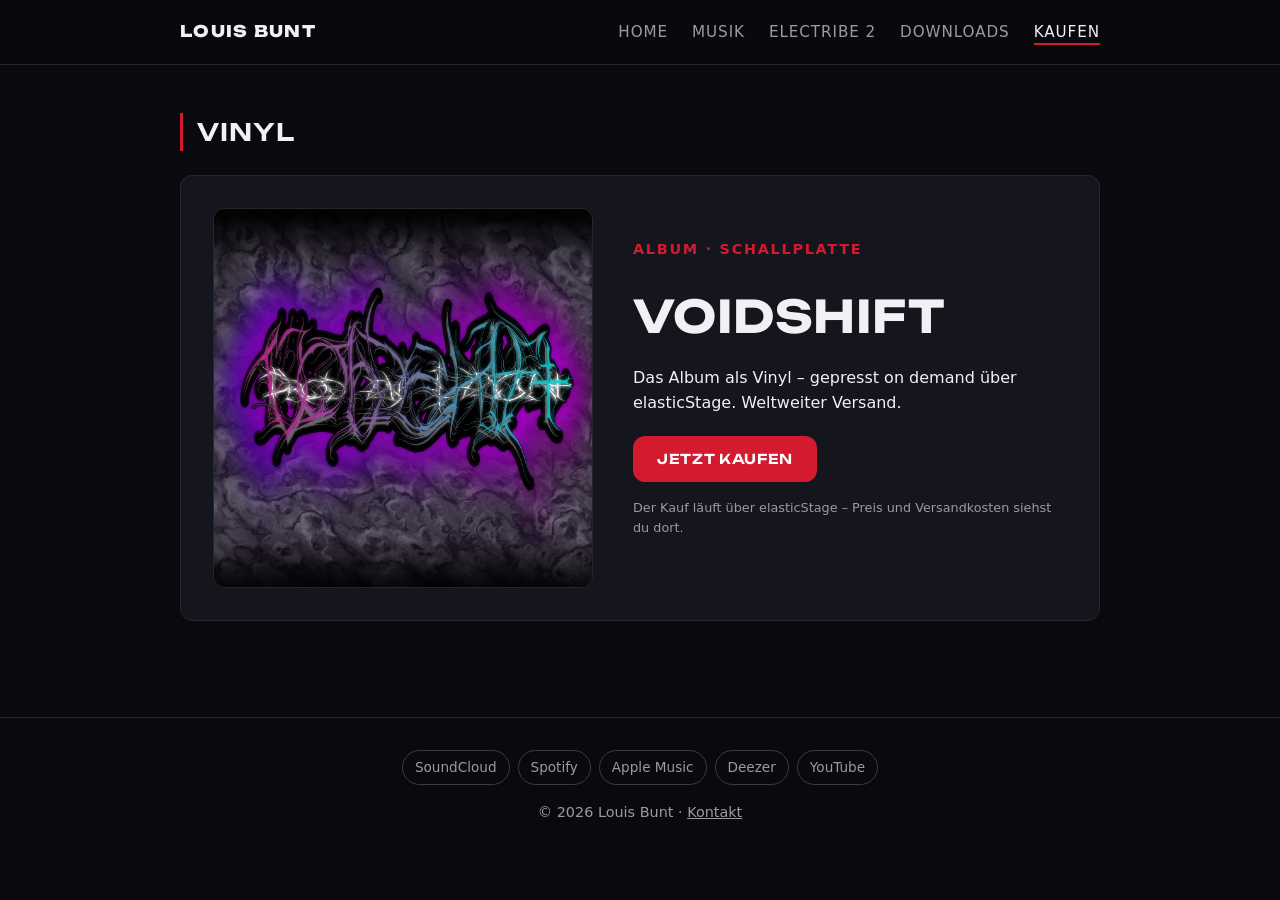
==== louis-bunt-web/kaufen.html @ 80502c78 "Louis Bunt – Website und E2S Sample Manager (erste Veröffentlichung) Statische Website (louis-bunt-w" ====
<!DOCTYPE html>
<html lang="de">
<head>
  <meta charset="UTF-8">
  <meta name="viewport" content="width=device-width, initial-scale=1.0">
  <title>Kaufen – Louis Bunt</title>
  <meta name="description" content="Voidshift – das Album von Louis Bunt als Schallplatte kaufen.">
  <link rel="preconnect" href="https://fonts.googleapis.com">
  <link rel="preconnect" href="https://fonts.gstatic.com" crossorigin>
  <link href="https://fonts.googleapis.com/css2?family=Unbounded:wght@400;600;800&display=swap" rel="stylesheet">
  <link rel="stylesheet" href="css/style.css">
</head>
<body>

  <header>
    <div class="container">
      <nav class="nav">
        <a href="index.html" class="nav-logo">Louis Bunt</a>
        <button class="nav-toggle" aria-label="Menü öffnen">☰</button>
        <ul class="nav-links">
          <li><a href="index.html">Home</a></li>
          <li><a href="musik.html">Musik</a></li>
          <li><a href="electribe.html">Electribe 2</a></li>
          <li><a href="downloads.html">Downloads</a></li>
          <li><a href="kaufen.html" class="active">Kaufen</a></li>
        </ul>
      </nav>
    </div>
  </header>

  <main>
    <section>
      <div class="container">
        <h2 class="section-title">Vinyl</h2>
        <div class="shop-item">
          <div class="shop-cover">
            <img src="images/voidshift-cover.png" alt="Cover-Artwork des Albums Voidshift" loading="lazy">
          </div>
          <div class="shop-info">
            <p class="hero-eyebrow">Album · Schallplatte</p>
            <h1>Voidshift</h1>
            <p>Das Album als Vinyl – gepresst on demand über elasticStage. Weltweiter Versand.</p>
            <a href="https://elasticstage.com/soundcloud/releases/louis-bunt-voidshift-album" class="btn" target="_blank" rel="noopener">Jetzt kaufen</a>
            <p class="shop-note">Der Kauf läuft über elasticStage – Preis und Versandkosten siehst du dort.</p>
          </div>
        </div>
      </div>
    </section>
  </main>

  <footer>
    <div class="container">
      <div class="socials">
        <a href="https://soundcloud.com/louis-braun-676518148" class="platform-link" target="_blank" rel="noopener">SoundCloud</a>
        <a href="https://open.spotify.com/artist/4r1x6EJdY0ZOuGLt7uO670" class="platform-link" target="_blank" rel="noopener">Spotify</a>
        <a href="https://music.apple.com/us/artist/1554259324" class="platform-link" target="_blank" rel="noopener">Apple Music</a>
        <a href="https://www.deezer.com/us/artist/121831472" class="platform-link" target="_blank" rel="noopener">Deezer</a>
        <a href="https://www.youtube.com/@LouisBunt-Techno" class="platform-link" target="_blank" rel="noopener">YouTube</a>
        <!-- TODO: Instagram-Link ergänzen, sobald angelegt -->
      </div>
      <p>© 2026 Louis Bunt · <a href="mailto:braunlouis18@gmail.com">Kontakt</a></p>
    </div>
  </footer>

  <script src="js/main.js"></script>
</body>
</html>
---- louis-bunt-web/css/style.css ----
/* ============================================
   Louis Bunt Web – Grundgerüst Styles
   ============================================ */

:root {
  --bg: #0a0a0e;
  --bg-card: #15151d;
  --text: #f0f0f5;
  --text-muted: #9a9aa5;
  --accent: #d41a2e;
  --accent-hover: #ff3a4e;
  --glow: #3b2bb3;
  --border: #26262f;
  --radius: 12px;
  --max-width: 960px;
  --display: "Unbounded", system-ui, sans-serif;
}

* { margin: 0; padding: 0; box-sizing: border-box; }

html { scroll-behavior: smooth; }

body {
  font-family: system-ui, -apple-system, "Segoe UI", Roboto, sans-serif;
  background: var(--bg);
  color: var(--text);
  line-height: 1.6;
}

h1, h2, h3, .nav-logo {
  font-family: var(--display);
  letter-spacing: 0.01em;
}

.container {
  max-width: var(--max-width);
  margin: 0 auto;
  padding: 0 1.25rem;
}

/* ---------- Header / Navigation ---------- */
header {
  position: sticky;
  top: 0;
  z-index: 100;
  background: rgba(10, 10, 14, 0.85);
  backdrop-filter: blur(10px);
  border-bottom: 1px solid var(--border);
}

.nav {
  display: flex;
  align-items: center;
  justify-content: space-between;
  height: 64px;
}

.nav-logo {
  font-weight: 800;
  font-size: 1rem;
  text-transform: uppercase;
  letter-spacing: 0.08em;
  color: var(--text);
  text-decoration: none;
}

.nav-logo:hover { color: var(--accent-hover); }

.nav-links {
  display: flex;
  gap: 1.5rem;
  list-style: none;
}

.nav-links a {
  color: var(--text-muted);
  text-decoration: none;
  transition: color 0.2s;
}

.nav-links a { font-size: 0.95rem; text-transform: uppercase; letter-spacing: 0.06em; }

.nav-links a:hover { color: var(--text); }

.nav-links a.active {
  color: var(--text);
  border-bottom: 2px solid var(--accent);
  padding-bottom: 2px;
}

/* Mobile Nav */
.nav-toggle {
  display: none;
  background: none;
  border: none;
  color: var(--text);
  font-size: 1.5rem;
  cursor: pointer;
}

@media (max-width: 640px) {
  .nav-toggle { display: block; }
  .nav-links {
    display: none;
    position: absolute;
    top: 64px;
    left: 0;
    right: 0;
    flex-direction: column;
    background: var(--bg-card);
    padding: 1rem 1.25rem;
    border-bottom: 1px solid var(--border);
  }
  .nav-links.open { display: flex; }
}

/* ---------- Hero ---------- */
.hero {
  position: relative;
  padding: 5rem 0 4.5rem;
  text-align: center;
  overflow: hidden;
}

.hero::before {
  content: "";
  position: absolute;
  inset: -20% -10%;
  background:
    radial-gradient(ellipse 60% 45% at 50% 30%, rgba(59, 43, 179, 0.35), transparent 70%),
    radial-gradient(ellipse 40% 30% at 50% 55%, rgba(212, 26, 46, 0.12), transparent 70%);
  pointer-events: none;
}

.hero .container { position: relative; }

.hero-banner {
  display: block;
  width: 100%;
  max-width: 720px;
  margin: 0 auto 2.5rem;
  border-radius: var(--radius);
  box-shadow: 0 20px 60px rgba(0, 0, 0, 0.6), 0 0 80px rgba(59, 43, 179, 0.25);
}

.hero-eyebrow {
  color: var(--accent);
  font-weight: 600;
  font-size: 0.9rem;
  letter-spacing: 0.12em;
  text-transform: uppercase;
  margin-bottom: 0.5rem;
}

.hero .btn { margin: 0 0.35rem 0.5rem; }

.hero h1 {
  font-size: clamp(2.2rem, 7vw, 4.5rem);
  font-weight: 800;
  text-transform: uppercase;
  line-height: 1.1;
  margin-bottom: 0.75rem;
  text-shadow: 0 0 40px rgba(212, 26, 46, 0.35);
}

.hero p {
  color: var(--text-muted);
  font-size: 1.15rem;
  max-width: 560px;
  margin: 0 auto 2rem;
}

/* ---------- Buttons ---------- */
.btn {
  display: inline-block;
  padding: 0.75rem 1.5rem;
  border-radius: var(--radius);
  background: var(--accent);
  color: #fff;
  text-decoration: none;
  font-weight: 600;
  transition: background 0.2s;
}

.btn {
  font-family: var(--display);
  font-size: 0.85rem;
  text-transform: uppercase;
  letter-spacing: 0.05em;
}

.btn:hover {
  background: var(--accent-hover);
  box-shadow: 0 4px 24px rgba(212, 26, 46, 0.4);
}

.btn-outline {
  background: transparent;
  border: 1px solid var(--accent);
  color: var(--accent);
}

.btn-outline:hover {
  background: var(--accent);
  color: #fff;
}

/* ---------- Sections ---------- */
section { padding: 3rem 0; }

.section-title {
  font-size: 1.5rem;
  font-weight: 600;
  text-transform: uppercase;
  letter-spacing: 0.04em;
  margin-bottom: 1.5rem;
  padding-left: 0.9rem;
  border-left: 3px solid var(--accent);
}

/* ---------- Cards (Songs / Downloads) ---------- */
.card-grid {
  display: grid;
  grid-template-columns: repeat(auto-fill, minmax(260px, 1fr));
  gap: 1.25rem;
}

.card {
  background: var(--bg-card);
  border: 1px solid var(--border);
  border-radius: var(--radius);
  padding: 1.5rem;
  display: flex;
  flex-direction: column;
  gap: 0.75rem;
  transition: border-color 0.2s, transform 0.2s, box-shadow 0.2s;
}

.card:hover {
  border-color: rgba(212, 26, 46, 0.5);
  transform: translateY(-3px);
  box-shadow: 0 12px 32px rgba(0, 0, 0, 0.45);
}

.card h3 { font-size: 1rem; font-weight: 600; }

.card p {
  color: var(--text-muted);
  font-size: 0.95rem;
  flex-grow: 1;
}

.card .links {
  display: flex;
  flex-wrap: wrap;
  gap: 0.5rem;
}

/* Platform-Links (Spotify etc.) */
.platform-link {
  font-size: 0.85rem;
  padding: 0.35rem 0.75rem;
  border-radius: 999px;
  border: 1px solid #3a3a48;
  color: var(--text-muted);
  text-decoration: none;
  transition: all 0.2s;
}

.platform-link:hover {
  border-color: var(--accent);
  color: var(--text);
  background: rgba(212, 26, 46, 0.1);
}

/* ---------- Embeds ---------- */
.embed { display: block; border: 0; }

.video-wrap {
  position: relative;
  aspect-ratio: 16 / 9;
  max-width: 720px;
  border-radius: var(--radius);
  overflow: hidden;
  border: 1px solid var(--border);
  box-shadow: 0 16px 48px rgba(0, 0, 0, 0.5);
}

.video-wrap iframe {
  position: absolute;
  inset: 0;
  width: 100%;
  height: 100%;
  border: 0;
}

/* ---------- SoundCloud-Player ---------- */
.sc-player {
  display: flex;
  align-items: center;
  gap: 1.25rem;
  background: var(--bg-card);
  border: 1px solid var(--border);
  border-radius: var(--radius);
  padding: 1.25rem 1.5rem;
  opacity: 0.6;
  transition: opacity 0.3s;
}

.sc-player.ready { opacity: 1; }

.sc-art {
  width: 80px;
  height: 80px;
  border-radius: 8px;
  object-fit: cover;
  background: var(--bg);
  flex-shrink: 0;
}

.sc-main { flex: 1; min-width: 0; }

.sc-title {
  font-family: var(--display);
  font-size: 0.95rem;
  font-weight: 600;
  white-space: nowrap;
  overflow: hidden;
  text-overflow: ellipsis;
  margin-bottom: 0.6rem;
}

.sc-bar {
  height: 6px;
  background: var(--border);
  border-radius: 3px;
  cursor: pointer;
  margin-bottom: 0.6rem;
}

.sc-bar-fill {
  height: 100%;
  width: 0;
  background: var(--accent);
  border-radius: 3px;
  box-shadow: 0 0 12px rgba(212, 26, 46, 0.6);
}

.sc-row {
  display: flex;
  align-items: center;
  justify-content: space-between;
  gap: 1rem;
}

.sc-controls { display: flex; gap: 0.5rem; }

.sc-controls button {
  width: 40px;
  height: 40px;
  border-radius: 50%;
  border: 1px solid var(--border);
  background: transparent;
  color: var(--text);
  font-size: 0.9rem;
  cursor: pointer;
  transition: border-color 0.2s, background 0.2s;
}

.sc-controls button:hover {
  border-color: var(--accent);
  background: rgba(212, 26, 46, 0.1);
}

.sc-controls .sc-play {
  background: var(--accent);
  border-color: var(--accent);
}

.sc-controls .sc-play:hover {
  background: var(--accent-hover);
  box-shadow: 0 0 20px rgba(212, 26, 46, 0.4);
}

.sc-time {
  font-size: 0.8rem;
  color: var(--text-muted);
  font-variant-numeric: tabular-nums;
}

.sc-note {
  font-size: 0.8rem;
  color: var(--text-muted);
  margin-top: 0.75rem;
}

.sc-note a { color: var(--text-muted); }

@media (max-width: 520px) {
  .sc-art { display: none; }
}

/* ---------- Previews & Shop ---------- */
.preview-grid {
  display: grid;
  grid-template-columns: repeat(auto-fit, minmax(260px, 1fr));
  gap: 1.25rem;
}

.preview image-slot { width: 100%; aspect-ratio: 16 / 10; }

.preview img {
  display: block;
  width: 100%;
  aspect-ratio: 16 / 10;
  object-fit: cover;
  border-radius: var(--radius);
  border: 1px solid var(--border);
  background: var(--bg-card);
}

.preview img.contain { object-fit: contain; }

.preview figcaption {
  font-size: 0.85rem;
  color: var(--text-muted);
  margin-top: 0.6rem;
}

.shop-item {
  display: grid;
  grid-template-columns: minmax(240px, 380px) 1fr;
  gap: 2.5rem;
  align-items: center;
  background: var(--bg-card);
  border: 1px solid var(--border);
  border-radius: var(--radius);
  padding: 2rem;
}

.shop-cover image-slot { width: 100%; aspect-ratio: 1 / 1; }

.shop-cover img {
  display: block;
  width: 100%;
  aspect-ratio: 1 / 1;
  object-fit: cover;
  border-radius: var(--radius);
  border: 1px solid var(--border);
  background: var(--bg);
}

.shop-info h1 {
  font-size: clamp(1.8rem, 4vw, 2.8rem);
  text-transform: uppercase;
  margin-bottom: 0.75rem;
}

.shop-info > p { margin-bottom: 1.25rem; }

.shop-note {
  font-size: 0.8rem;
  color: var(--text-muted);
  margin-top: 1rem;
}

@media (max-width: 680px) {
  .shop-item { grid-template-columns: 1fr; gap: 1.5rem; }
}

/* ---------- Footer ---------- */
footer {
  border-top: 1px solid var(--border);
  padding: 2rem 0;
  margin-top: 3rem;
  text-align: center;
  color: var(--text-muted);
  font-size: 0.9rem;
}

footer a { color: var(--text-muted); }

.socials {
  display: flex;
  flex-wrap: wrap;
  justify-content: center;
  gap: 0.5rem;
  margin-bottom: 1rem;
}
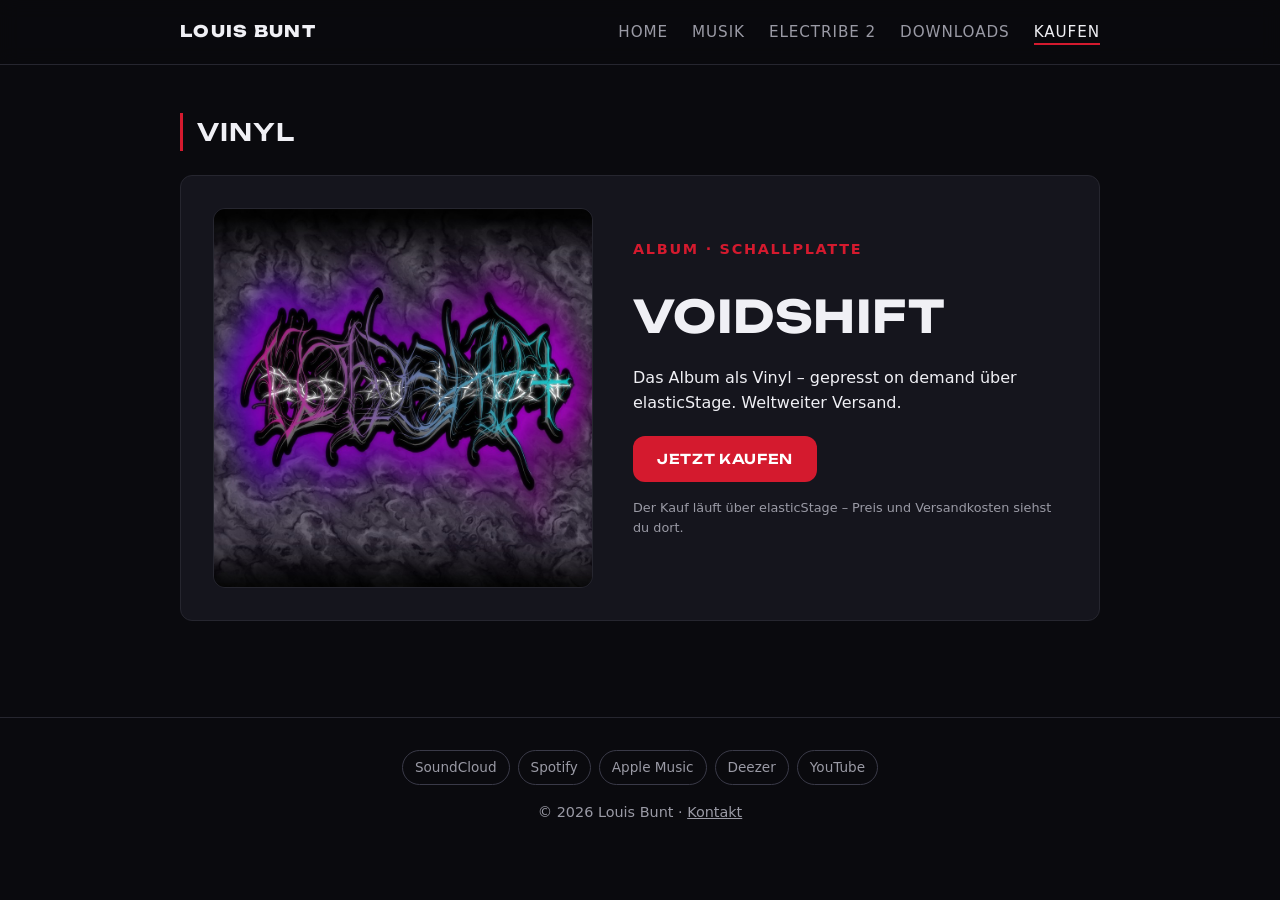
==== commit 23a77601: "Add release artwork previews Album cover as hero art and on release cards, plus a new tracks & artwo" ====
--- a/louis-bunt-web/kaufen.html
+++ b/louis-bunt-web/kaufen.html
@@ -34,7 +34,7 @@
         <h2 class="section-title">Vinyl</h2>
         <div class="shop-item">
           <div class="shop-cover">
-            <img src="images/voidshift-cover.png" alt="Cover-Artwork des Albums Voidshift" loading="lazy">
+            <img src="images/voidshift-cover.jpg" alt="Cover-Artwork des Albums Voidshift" loading="lazy" width="900" height="900">
           </div>
           <div class="shop-info">
             <p class="hero-eyebrow">Album · Schallplatte</p>
--- a/louis-bunt-web/css/style.css
+++ b/louis-bunt-web/css/style.css
@@ -143,6 +143,21 @@
   box-shadow: 0 20px 60px rgba(0, 0, 0, 0.6), 0 0 80px rgba(59, 43, 179, 0.25);
 }
 
+/* Quadratisches Release-Artwork im Hero */
+.hero-art {
+  display: block;
+  width: 100%;
+  max-width: 400px;
+  /* height:auto ist noetig, damit aspect-ratio das HTML-height-Attribut schlaegt */
+  height: auto;
+  aspect-ratio: 1 / 1;
+  object-fit: cover;
+  margin: 0 auto 2rem;
+  border-radius: var(--radius);
+  border: 1px solid var(--border);
+  box-shadow: 0 20px 60px rgba(0, 0, 0, 0.6), 0 0 80px rgba(139, 63, 251, 0.3);
+}
+
 .hero-eyebrow {
   color: var(--accent);
   font-weight: 600;
@@ -242,6 +257,18 @@
   box-shadow: 0 12px 32px rgba(0, 0, 0, 0.45);
 }
 
+/* Cover-Artwork oben in einer Karte (bricht aus dem Karten-Padding aus) */
+.card-art {
+  display: block;
+  width: calc(100% + 3rem);
+  margin: -1.5rem -1.5rem 0;
+  height: auto;
+  aspect-ratio: 1 / 1;
+  object-fit: cover;
+  border-radius: var(--radius) var(--radius) 0 0;
+  background: var(--bg);
+}
+
 .card h3 { font-size: 1rem; font-weight: 600; }
 
 .card p {
@@ -400,6 +427,43 @@
   .sc-art { display: none; }
 }
 
+/* ---------- Track-Artwork-Galerie ---------- */
+.track-grid {
+  display: grid;
+  grid-template-columns: repeat(auto-fill, minmax(150px, 1fr));
+  gap: 1.25rem;
+}
+
+.track img {
+  display: block;
+  width: 100%;
+  height: auto;
+  aspect-ratio: 1 / 1;
+  object-fit: cover;
+  border-radius: var(--radius);
+  border: 1px solid var(--border);
+  background: var(--bg-card);
+  transition: border-color 0.2s, transform 0.2s, box-shadow 0.2s;
+}
+
+.track:hover img {
+  border-color: rgba(212, 26, 46, 0.5);
+  transform: translateY(-3px);
+  box-shadow: 0 12px 32px rgba(0, 0, 0, 0.5);
+}
+
+.track-title {
+  font-family: var(--display);
+  font-size: 0.9rem;
+  font-weight: 600;
+  margin-top: 0.65rem;
+}
+
+.track-meta {
+  font-size: 0.8rem;
+  color: var(--text-muted);
+}
+
 /* ---------- Previews & Shop ---------- */
 .preview-grid {
   display: grid;
@@ -412,6 +476,7 @@
 .preview img {
   display: block;
   width: 100%;
+  height: auto;
   aspect-ratio: 16 / 10;
   object-fit: cover;
   border-radius: var(--radius);
@@ -443,6 +508,7 @@
 .shop-cover img {
   display: block;
   width: 100%;
+  height: auto;
   aspect-ratio: 1 / 1;
   object-fit: cover;
   border-radius: var(--radius);
